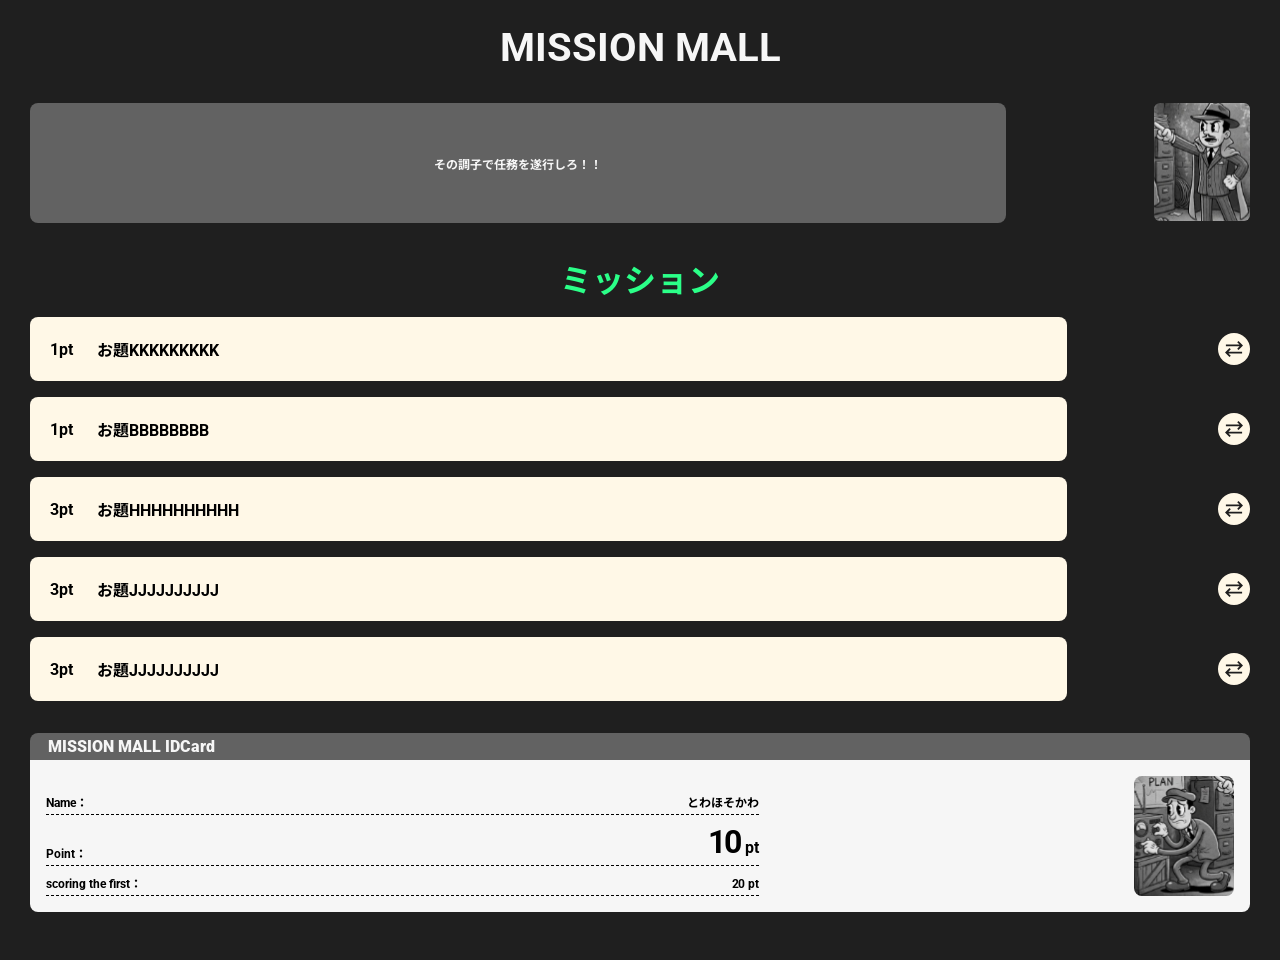
==== mission.html @ 9689bd32 "feat: ミッション一覧をランダムで表記" ====
<!doctype html>
<html lang="ja">
    <head>
        <meta charset="UTF-8" />
        <meta name="viewport" content="width=device-width, initial-scale=1.0" />
        <title>ミッション開始</title>
        <link
            href="https://fonts.googleapis.com/css2?family=Noto+Sans+JP:wght@600&family=Oswald:wght@329&family=Roboto:ital,wght@0,100..900;1,100..900&family=Sawarabi+Mincho&family=Yuji+Mai&display=swap"
            rel="stylesheet"
        />
        <link rel="stylesheet" href="css/ress.css" />
        <link rel="stylesheet" href="css/style.css" />
        <link rel="stylesheet" href="css/mission.css" />
        <script src="js/mission.js" defer></script>
    </head>
    <body>
        <header>
            <h1>MISSION MALL</h1>
        </header>
        <main>
            <div class="commander">
                <div class="commander_text">
                    <p>その調子で任務を遂行しろ！！</p>
                </div>
                <picture class="commander_img">
                    <img src="img/commander_img.svg" alt="" />
                </picture>
            </div>
            <div class="mission">
                <section class="mission_text">
                    <h2>ミッション</h2>
                </section>
                <ul class="mission_list_wrapper">
                    <!-- <li class="mission_list_wrap">
                        <div class="mission_list">
                            <p>5pt</p>
                            <p>相手に帽子をかぶらせろ</p>
                        </div>
                        <div class="change_btn">
                            <img src="img/arrow_icon.svg" alt="" />
                        </div>
                    </li>
                    <li class="mission_list_wrap">
                        <div class="mission_list">
                            <p>5pt</p>
                            <p>相手に帽子をかぶらせろ</p>
                        </div>
                        <div class="change_btn">
                            <img src="img/arrow_icon.svg" alt="" />
                        </div>
                    </li>
                    <li class="mission_list_wrap">
                        <div class="mission_list">
                            <p>5pt</p>
                            <p>相手に帽子をかぶらせろ</p>
                        </div>
                        <div class="change_btn">
                            <img src="img/arrow_icon.svg" alt="" />
                        </div>
                    </li>
                    <li class="mission_list_wrap">
                        <div class="mission_list">
                            <p>5pt</p>
                            <p>相手に帽子をかぶらせろ</p>
                        </div>
                        <div class="change_btn">
                            <img src="img/arrow_icon.svg" alt="" />
                        </div>
                    </li>
                    <li class="mission_list_wrap">
                        <div class="mission_list">
                            <p>5pt</p>
                            <p>相手に帽子をかぶらせろ</p>
                        </div>
                        <div class="change_btn">
                            <img src="img/arrow_icon.svg" alt="" />
                        </div>
                    </li> -->
                </ul>
            </div>
            <div class="card">
                <section class="card_top">
                    <h2>MISSION MALL IDCard</h2>
                </section>
                <div class="character_box">
                    <div class="character_name">
                        <section class="name">
                            <p>Name：</p>
                            <h3>とわほそかわ</h3>
                        </section>
                        <section class="point">
                            <p>Point：</p>
                            <h3><span>10</span> pt</h3>
                        </section>
                        <section class="max_score">
                            <p>scoring the first：</p>
                            <h3><span>20</span> pt</h3>
                        </section>
                    </div>
                    <picture class="character_img">
                        <img src="img/card_icon.svg" alt="" />
                    </picture>
                </div>
            </div>
        </main>
    </body>
</html>
---- css/ress.css ----
/* resset.dev • v5.0.2 */

/* # =================================================================
   # Global selectors
   # ================================================================= */

html {
    box-sizing: border-box;
    -webkit-text-size-adjust: 100%; /* Prevent adjustments of font size after orientation changes in iOS */
    word-break: normal;
    -moz-tab-size: 4;
    tab-size: 4;
}

*,
::before,
::after {
    background-repeat: no-repeat; /* Set `background-repeat: no-repeat` to all elements and pseudo elements */
    box-sizing: inherit;
}

::before,
::after {
    text-decoration: inherit; /* Inherit text-decoration and vertical align to ::before and ::after pseudo elements */
    vertical-align: inherit;
}

* {
    padding: 0; /* Reset `padding` and `margin` of all elements */
    margin: 0;
}

/* # =================================================================
   # General elements
   # ================================================================= */

hr {
    overflow: visible; /* Show the overflow in Edge and IE */
    height: 0; /* Add the correct box sizing in Firefox */
    color: inherit; /* Correct border color in Firefox. */
}

details,
main {
    display: block; /* Render the `main` element consistently in IE. */
}

summary {
    display: list-item; /* Add the correct display in all browsers */
}

small {
    font-size: 80%; /* Set font-size to 80% in `small` elements */
}

[hidden] {
    display: none; /* Add the correct display in IE */
}

abbr[title] {
    border-bottom: none; /* Remove the bottom border in Chrome 57 */
    /* Add the correct text decoration in Chrome, Edge, IE, Opera, and Safari */
    text-decoration: underline;
    text-decoration: underline dotted;
}

a {
    background-color: transparent; /* Remove the gray background on active links in IE 10 */
}

a:active,
a:hover {
    outline-width: 0; /* Remove the outline when hovering in all browsers */
}

code,
kbd,
pre,
samp {
    font-family: monospace, monospace; /* Specify the font family of code elements */
}

pre {
    font-size: 1em; /* Correct the odd `em` font sizing in all browsers */
}

b,
strong {
    font-weight: bolder; /* Add the correct font weight in Chrome, Edge, and Safari */
}

/* https://gist.github.com/unruthless/413930 */
sub,
sup {
    font-size: 75%;
    line-height: 0;
    position: relative;
    vertical-align: baseline;
}

sub {
    bottom: -0.25em;
}

sup {
    top: -0.5em;
}

table {
    border-color: inherit; /* Correct border color in all Chrome, Edge, and Safari. */
    text-indent: 0; /* Remove text indentation in Chrome, Edge, and Safari */
}

iframe {
    border-style: none;
}

/* # =================================================================
   # Forms
   # ================================================================= */

input {
    border-radius: 0;
}

[type="number"]::-webkit-inner-spin-button,
[type="number"]::-webkit-outer-spin-button {
    height: auto; /* Correct the cursor style of increment and decrement buttons in Chrome */
}

[type="search"] {
    -webkit-appearance: textfield; /* Correct the odd appearance in Chrome and Safari */
    outline-offset: -2px; /* Correct the outline style in Safari */
}

[type="search"]::-webkit-search-decoration {
    -webkit-appearance: none; /* Remove the inner padding in Chrome and Safari on macOS */
}

textarea {
    overflow: auto; /* Internet Explorer 11+ */
    resize: vertical; /* Specify textarea resizability */
}

button,
input,
optgroup,
select,
textarea {
    font: inherit; /* Specify font inheritance of form elements */
}

optgroup {
    font-weight: bold; /* Restore the font weight unset by the previous rule */
}

button {
    overflow: visible; /* Address `overflow` set to `hidden` in IE 8/9/10/11 */
}

button,
select {
    text-transform: none; /* Firefox 40+, Internet Explorer 11- */
}

/* Apply cursor pointer to button elements */
button,
[type="button"],
[type="reset"],
[type="submit"],
[role="button"] {
    cursor: pointer;
}

/* Remove inner padding and border in Firefox 4+ */
button::-moz-focus-inner,
[type="button"]::-moz-focus-inner,
[type="reset"]::-moz-focus-inner,
[type="submit"]::-moz-focus-inner {
    border-style: none;
    padding: 0;
}

/* Replace focus style removed in the border reset above */
button:-moz-focusring,
[type="button"]::-moz-focus-inner,
[type="reset"]::-moz-focus-inner,
[type="submit"]::-moz-focus-inner {
    outline: 1px dotted ButtonText;
}

button,
html [type='button'], /* Prevent a WebKit bug where (2) destroys native `audio` and `video`controls in Android 4 */
[type='reset'],
[type='submit'] {
    -webkit-appearance: button; /* Correct the inability to style clickable types in iOS */
}

/* Remove the default button styling in all browsers */
button,
input,
select,
textarea {
    background-color: transparent;
    border-style: none;
}

a:focus,
button:focus,
input:focus,
select:focus,
textarea:focus {
    outline-width: 0;
}

/* Style select like a standard input */
select {
    -moz-appearance: none; /* Firefox 36+ */
    -webkit-appearance: none; /* Chrome 41+ */
}

select::-ms-expand {
    display: none; /* Internet Explorer 11+ */
}

select::-ms-value {
    color: currentColor; /* Internet Explorer 11+ */
}

legend {
    border: 0; /* Correct `color` not being inherited in IE 8/9/10/11 */
    color: inherit; /* Correct the color inheritance from `fieldset` elements in IE */
    display: table; /* Correct the text wrapping in Edge and IE */
    max-width: 100%; /* Correct the text wrapping in Edge and IE */
    white-space: normal; /* Correct the text wrapping in Edge and IE */
    max-width: 100%; /* Correct the text wrapping in Edge 18- and IE */
}

::-webkit-file-upload-button {
    /* Correct the inability to style clickable types in iOS and Safari */
    -webkit-appearance: button;
    color: inherit;
    font: inherit; /* Change font properties to `inherit` in Chrome and Safari */
}

/* Replace pointer cursor in disabled elements */
[disabled] {
    cursor: default;
}

/* # =================================================================
   # Specify media element style
   # ================================================================= */

img {
    border-style: none; /* Remove border when inside `a` element in IE 8/9/10 */
}

/* Add the correct vertical alignment in Chrome, Firefox, and Opera */
progress {
    vertical-align: baseline;
}

/* # =================================================================
   # Accessibility
   # ================================================================= */

/* Specify the progress cursor of updating elements */
[aria-busy="true"] {
    cursor: progress;
}

/* Specify the pointer cursor of trigger elements */
[aria-controls] {
    cursor: pointer;
}

/* Specify the unstyled cursor of disabled, not-editable, or otherwise inoperable elements */
[aria-disabled="true"] {
    cursor: default;
}
---- css/style.css ----
:root {
    --mainColor: #fff8e7;
    --bgColor: #1f1f1f;
    --textboxColor: #626262;
    --whiteColor: #f6f6f6;
    --goodColor: #2bff88;
    --badColor: #ff4fa3;
    --blockColor: #000;
    --modeBtnColor: #ffd400;
    --modeBtnHoverColor: #ffe87a;
    --bgSuccessColor: rgba(31, 31, 31, 0.7);
    --grayColor: #d9d9d9;
}

body {
    background-color: var(--bgColor);
}

html {
    font-size: 62.5%;
    font-family: "Roboto", "Noto Sans JP", sans-serif;
}
---- css/mission.css ----
h1 {
    color: var(--whiteColor);
    font-size: 4rem;
    margin: 24px 30px 0;
    text-align: center;
}

.commander {
    display: flex;
    gap: 24px;
    justify-content: space-between;
    margin: 32px 30px 0;
    .commander_text {
        display: flex;
        justify-content: center;
        align-items: center;
        background-color: var(--textboxColor);
        padding: 0 20px;
        border-radius: 8px;
        width: 80%;
        p {
            text-align: center;
            color: var(--whiteColor);
            font-size: 1.2rem;
            font-weight: bold;
        }
    }
}

.mission {
    margin: 32px 30px 0;
    .mission_text {
        h2 {
            text-align: center;
            font-size: 3.2rem;
            color: var(--goodColor);
        }
    }
    .mission_list_wrapper {
        list-style-type: none;
        margin-top: 16px;
        display: flex;
        flex-direction: column;
        gap: 16px;
        .mission_list_wrap {
            display: flex;
            justify-content: space-between;
            align-items: center;
            gap: 8px;
            .mission_list {
                background-color: var(--mainColor);
                border-radius: 8px;
                display: flex;
                align-items: center;
                gap: 24px;
                padding: 20px;
                width: 85%;
                p {
                    font-size: 1.6rem;
                    font-weight: bold;
                }
            }
            .change_btn {
                width: 32px;
                height: 32px;
                background-color: var(--mainColor);
                border-radius: 100%;
                display: flex;
                justify-content: center;
                align-items: center;
                object-fit: contain;
            }
        }
    }
}

.card {
    margin: 32px 30px 48px;
    .card_top {
        background-color: var(--textboxColor);
        border-radius: 8px 8px 0 0;
        h2 {
            color: var(--whiteColor);
            padding: 4px 18px;
            font-size: 1.6rem;
            font-weight: 1000;
        }
    }
    .character_box {
        background-color: var(--whiteColor);
        padding: 16px;
        display: flex;
        justify-content: space-between;
        align-items: flex-end;
        gap: 16px;
        border-radius: 0 0 8px 8px;
        .character_name {
            display: flex;
            flex-direction: column;
            width: 60%;
            gap: 8px;
            p {
                font-size: 1.2rem;
                font-weight: bold;
            }
            h3 {
                font-size: 1.2rem;
                font-weight: bold;
            }
            section {
                width: 100%;
                display: flex;
                justify-content: space-between;
                align-items: flex-end;
                border-bottom: 1px dashed var(--blockColor);
                padding-bottom: 4px;
                span {
                    letter-spacing: -0.05em;
                }
            }
            .point {
                h3 {
                    font-size: 1.6rem;
                    span {
                        font-size: 3.2rem;
                    }
                }
            }
        }
        .character_img {
            width: 100px;
            height: 120px;
            border-radius: 8px;
            overflow: hidden;
            img {
                object-fit: cover;
                object-position: center;
            }
        }
    }
}
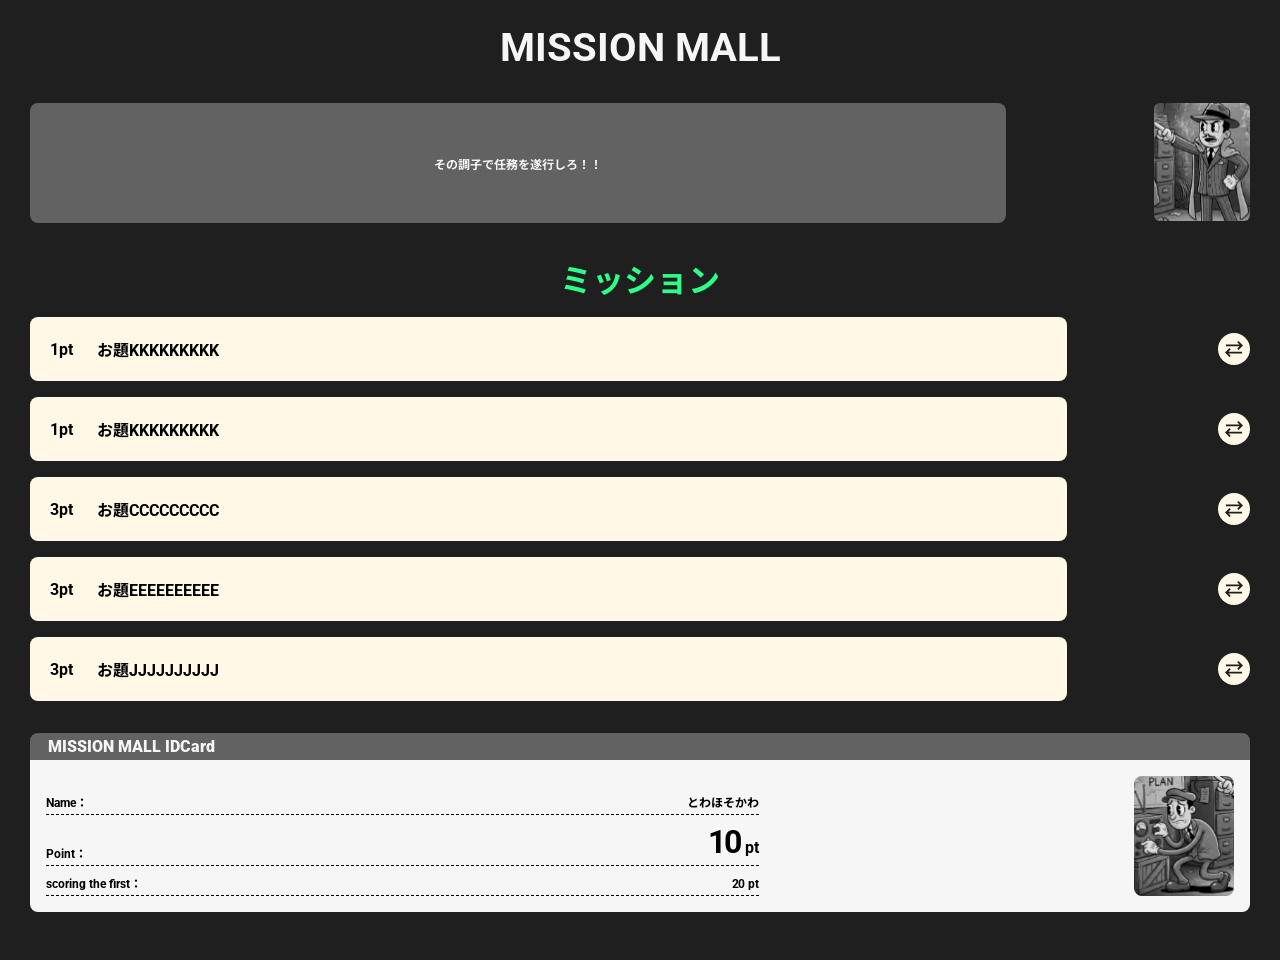
==== commit 1237aea3: "feat: ボタンクリックで成功アニメーション" ====
--- a/mission.html
+++ b/mission.html
@@ -32,43 +32,7 @@
                 </section>
                 <ul class="mission_list_wrapper">
                     <!-- <li class="mission_list_wrap">
-                        <div class="mission_list">
-                            <p>5pt</p>
-                            <p>相手に帽子をかぶらせろ</p>
-                        </div>
-                        <div class="change_btn">
-                            <img src="img/arrow_icon.svg" alt="" />
-                        </div>
-                    </li>
-                    <li class="mission_list_wrap">
-                        <div class="mission_list">
-                            <p>5pt</p>
-                            <p>相手に帽子をかぶらせろ</p>
-                        </div>
-                        <div class="change_btn">
-                            <img src="img/arrow_icon.svg" alt="" />
-                        </div>
-                    </li>
-                    <li class="mission_list_wrap">
-                        <div class="mission_list">
-                            <p>5pt</p>
-                            <p>相手に帽子をかぶらせろ</p>
-                        </div>
-                        <div class="change_btn">
-                            <img src="img/arrow_icon.svg" alt="" />
-                        </div>
-                    </li>
-                    <li class="mission_list_wrap">
-                        <div class="mission_list">
-                            <p>5pt</p>
-                            <p>相手に帽子をかぶらせろ</p>
-                        </div>
-                        <div class="change_btn">
-                            <img src="img/arrow_icon.svg" alt="" />
-                        </div>
-                    </li>
-                    <li class="mission_list_wrap">
-                        <div class="mission_list">
+                        <div class="mission_list mission_complete">
                             <p>5pt</p>
                             <p>相手に帽子をかぶらせろ</p>
                         </div>
--- a/css/mission.css
+++ b/css/mission.css
@@ -55,9 +55,32 @@
                 gap: 24px;
                 padding: 20px;
                 width: 85%;
+                transition: 0.2s;
                 p {
                     font-size: 1.6rem;
                     font-weight: bold;
+                }
+            }
+            .mission_complete {
+                background-color: rgba(255, 248, 231, 0.2);
+                position: relative;
+                &::after {
+                    content: "成功";
+                    position: absolute;
+                    top: 32%;
+                    left: 48%;
+                    color: var(--goodColor);
+                    font-weight: bold;
+                    font-size: 1.6rem;
+                }
+                &::before {
+                    content: "";
+                    position: absolute;
+                    top: 40%;
+                    left: 40%;
+                    background-image: url(../img/check_icon.svg);
+                    width: 15px;
+                    height: 15px;
                 }
             }
             .change_btn {
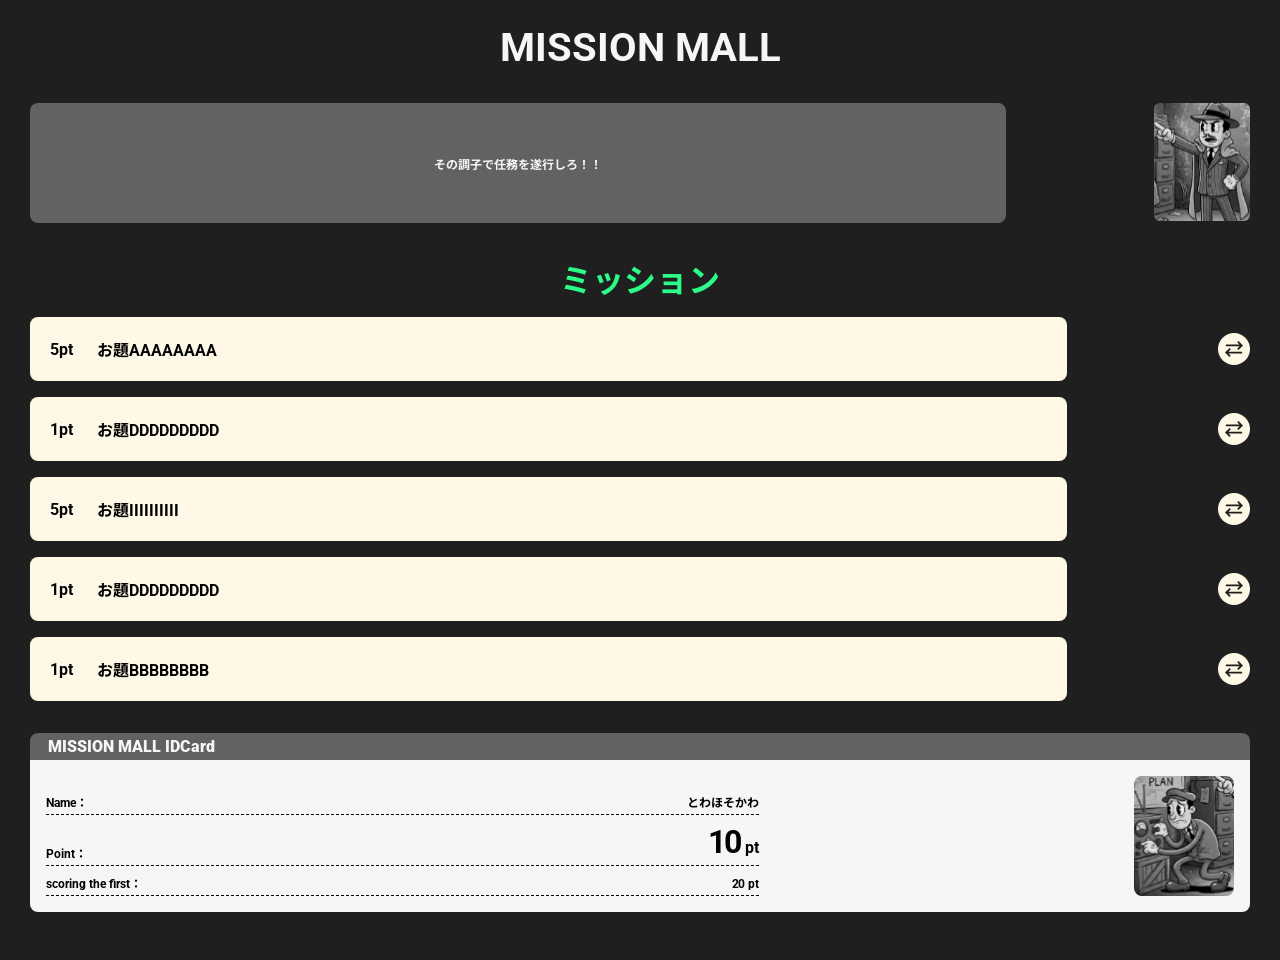
==== commit f510a1cf: "feat: 連打防止機能作成" ====
--- a/mission.html
+++ b/mission.html
@@ -54,7 +54,7 @@
                         </section>
                         <section class="point">
                             <p>Point：</p>
-                            <h3><span>10</span> pt</h3>
+                            <h3><span id="myPoint">10</span> pt</h3>
                         </section>
                         <section class="max_score">
                             <p>scoring the first：</p>
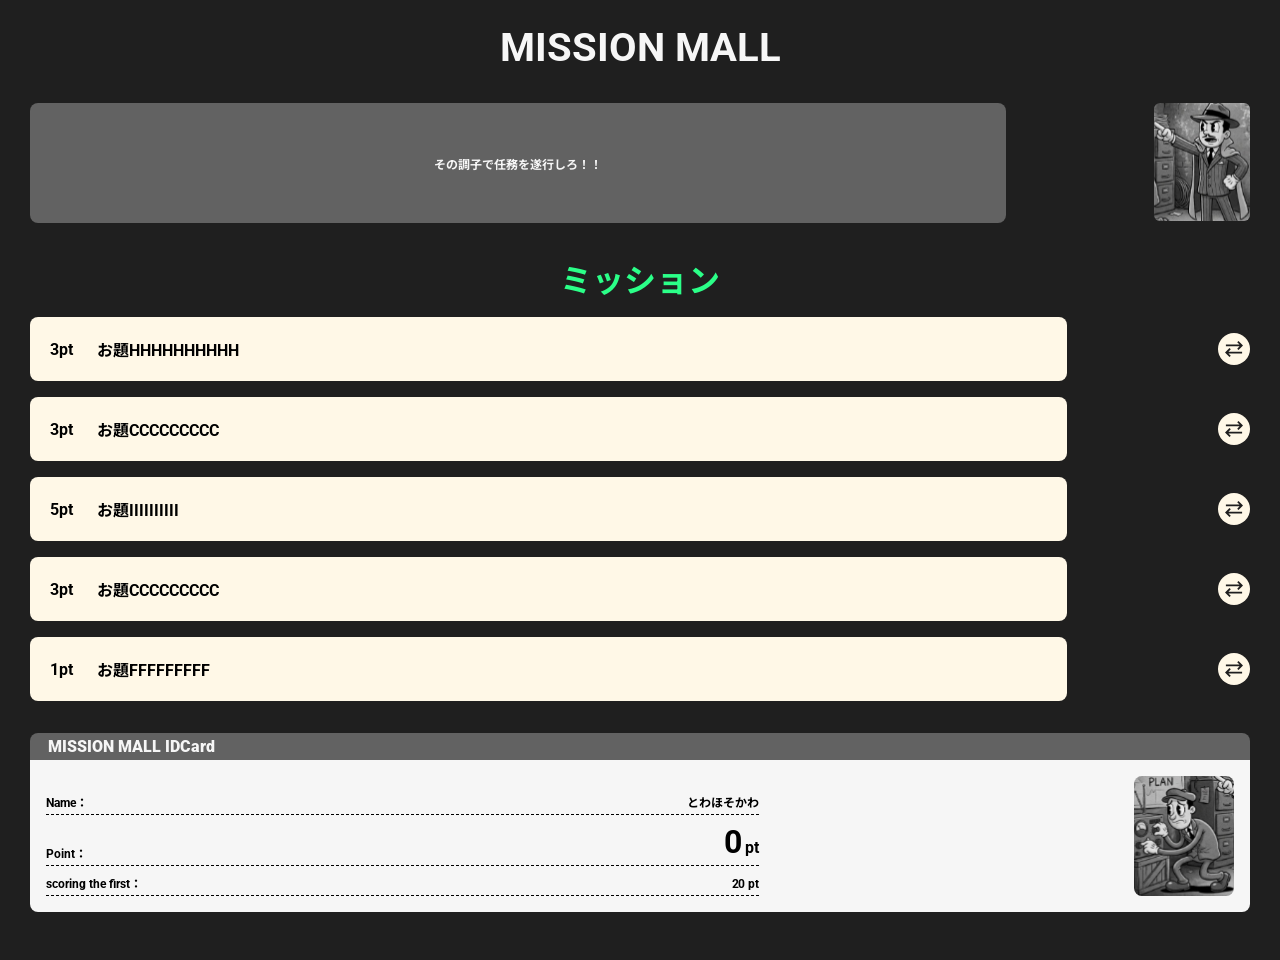
==== commit b1af98ca: "feat: mission画面" ====
--- a/mission.html
+++ b/mission.html
@@ -54,11 +54,11 @@
                         </section>
                         <section class="point">
                             <p>Point：</p>
-                            <h3><span id="myPoint">10</span> pt</h3>
+                            <h3><span id="myPoint">0</span> pt</h3>
                         </section>
                         <section class="max_score">
                             <p>scoring the first：</p>
-                            <h3><span>20</span> pt</h3>
+                            <h3><span id="maxScoreInput">20</span> pt</h3>
                         </section>
                     </div>
                     <picture class="character_img">
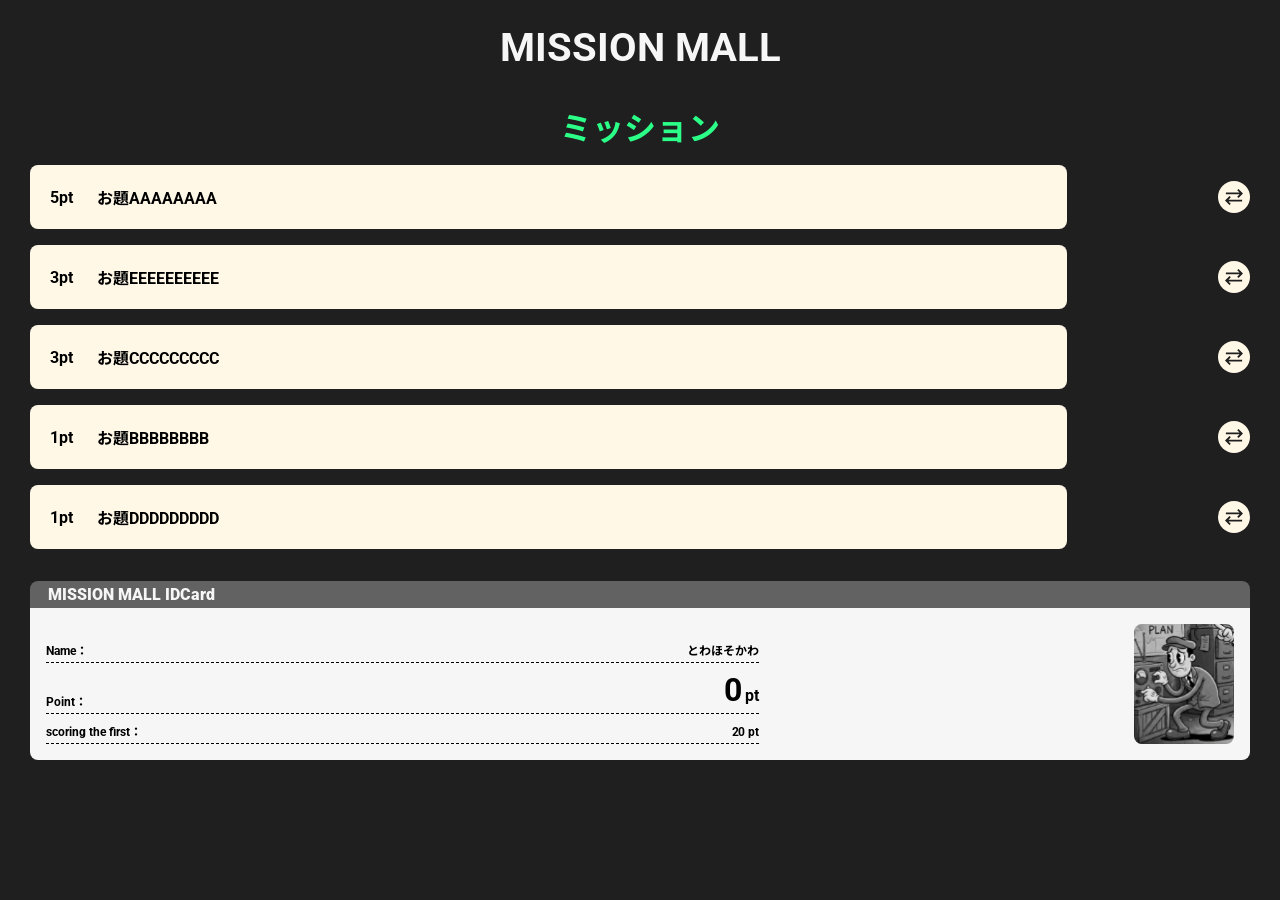
==== commit ce775754: "Merge pull request #17 from ShunKUN1182/missionPage style: コマンダーの削除" ====
--- a/mission.html
+++ b/mission.html
@@ -18,14 +18,14 @@
             <h1>MISSION MALL</h1>
         </header>
         <main>
-            <div class="commander">
+            <!-- <div class="commander">
                 <div class="commander_text">
                     <p>その調子で任務を遂行しろ！！</p>
                 </div>
                 <picture class="commander_img">
                     <img src="img/commander_img.svg" alt="" />
                 </picture>
-            </div>
+            </div> -->
             <div class="mission">
                 <section class="mission_text">
                     <h2>ミッション</h2>
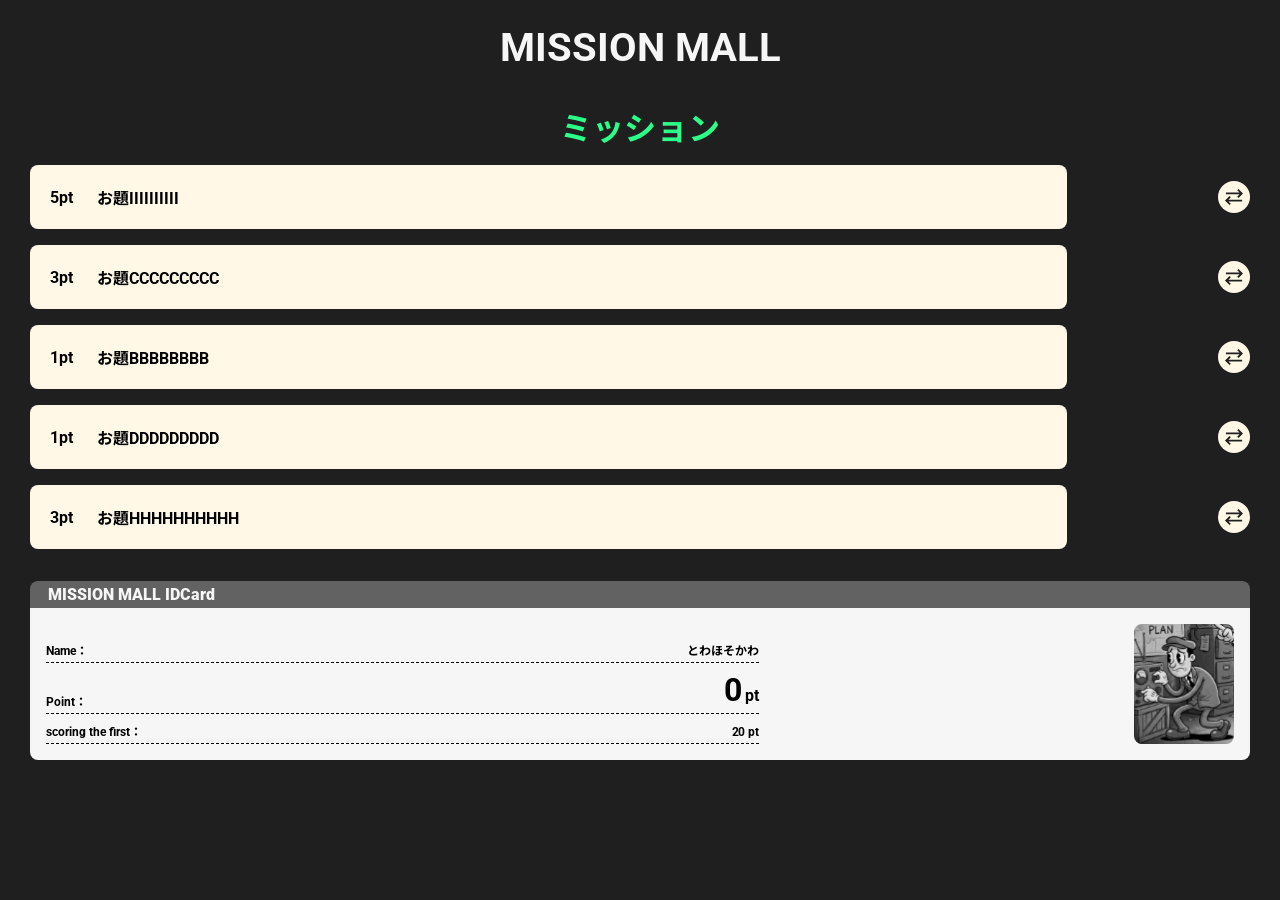
==== commit 8c954cb4: "feat: 任務完了スタンプ" ====
--- a/mission.html
+++ b/mission.html
@@ -18,6 +18,15 @@
             <h1>MISSION MALL</h1>
         </header>
         <main>
+        <div class="overlay">
+            <div class="stamp_wrap">
+                <div class="stamp_text">任務完了</div>
+                <!-- <div class="result_btn">
+                    <a href="index.html">結果画面</a>
+                </div> -->
+            </div>
+        </div>
+
             <!-- <div class="commander">
                 <div class="commander_text">
                     <p>その調子で任務を遂行しろ！！</p>
--- a/css/mission.css
+++ b/css/mission.css
@@ -162,3 +162,75 @@
         }
     }
 }
+
+.overlay{
+    position: fixed;
+    top: 0;
+    left: 0;
+    width: 100%;
+    height: 100%;
+    background-color: rgba(0, 0, 0 ,0.5);
+    z-index: 200;
+    display: flex;
+    justify-content: center;
+    opacity: 0;
+    visibility: hidden;
+    transition: opacity 0.3s;
+    &.active{
+        opacity: 1;
+        visibility: visible;
+        .stamp_text{
+            animation: stamp 0.2s cubic-bezier(0.2, 1, 0.3, 1.3) forwards;
+        }
+    }
+    .stamp_wrap{
+        display: flex;
+        flex-direction: column;
+        gap: 160px;
+    }
+    .stamp_text{
+        font-size: 4rem;
+        color: var(--goodColor);
+        border: 7px solid var(--goodColor);
+        border-radius: 24px;
+        display: flex;
+        justify-content: center;
+        align-items: center;
+        padding: 50px 80px;
+        height: 100px;
+        margin-top: 250px;
+        transform: scale(1)rotate(-10deg) skewX(-20deg);
+        opacity: 0;
+    }
+    /* .result_btn{
+        height: 60px;
+        background-color: var(--modeBtnColor);
+        border-radius: 16px;
+        a{
+            display: flex;
+            justify-content: center;
+            align-items: center;
+            width: 100%;
+            height: 100%;
+            text-decoration: none;
+            color: var(--blockColor);
+            font-size: 2.4rem;
+            cursor: pointer;
+            &:hover{
+                background-color: var(--modeBtnHoverColor);
+                border-radius: 16px;
+            }
+        }
+    } */
+}
+
+@keyframes stamp{
+    0%{
+        transform: scale(5) rotate(-10deg) skewX(-20deg);
+        opacity: 0;
+    }
+    100%{
+        transform: scale(1) rotate(-8deg) skewX(-10deg);
+        opacity: 1;
+    }
+}
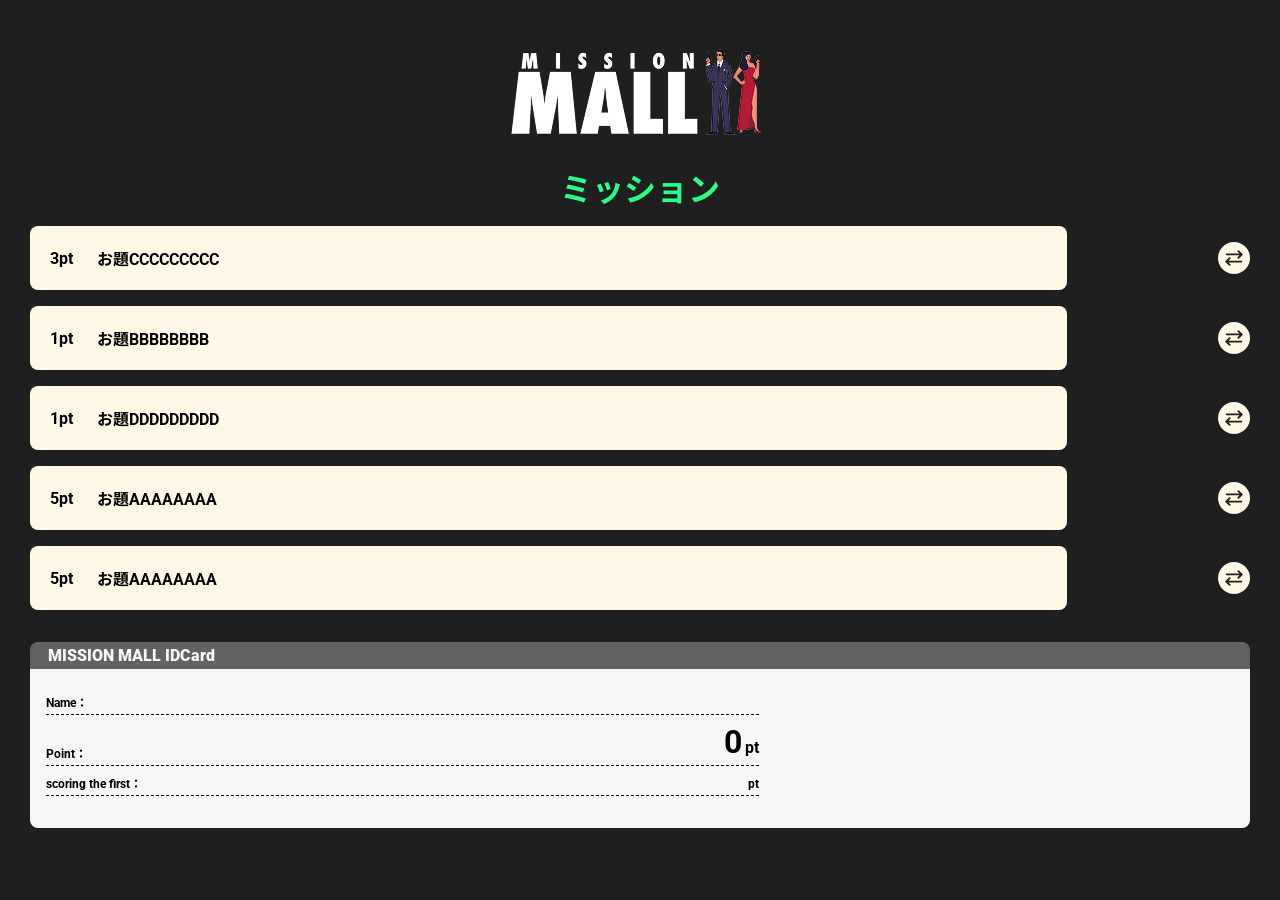
==== commit 18eab429: "Merge pull request #24 from ShunKUN1182/missionPage feat: ロジック部分は完成" ====
--- a/mission.html
+++ b/mission.html
@@ -15,17 +15,17 @@
     </head>
     <body>
         <header>
-            <h1>MISSION MALL</h1>
+            <h1><img src="img/logo.png" alt="" /></h1>
         </header>
         <main>
-        <div class="overlay">
-            <div class="stamp_wrap">
-                <div class="stamp_text">任務完了</div>
-                <!-- <div class="result_btn">
+            <div class="overlay">
+                <div class="stamp_wrap">
+                    <div class="stamp_text">任務完了</div>
+                    <!-- <div class="result_btn">
                     <a href="index.html">結果画面</a>
                 </div> -->
+                </div>
             </div>
-        </div>
 
             <!-- <div class="commander">
                 <div class="commander_text">
@@ -59,7 +59,7 @@
                     <div class="character_name">
                         <section class="name">
                             <p>Name：</p>
-                            <h3>とわほそかわ</h3>
+                            <h3 id="inputCodeName">とわほそかわ</h3>
                         </section>
                         <section class="point">
                             <p>Point：</p>
--- a/css/mission.css
+++ b/css/mission.css
@@ -3,6 +3,11 @@
     font-size: 4rem;
     margin: 24px 30px 0;
     text-align: center;
+    height: 140px;
+    img {
+        object-fit: cover;
+        object-position: center;
+    }
 }
 
 .commander {
@@ -28,7 +33,7 @@
 }
 
 .mission {
-    margin: 32px 30px 0;
+    margin: 0 30px 0;
     .mission_text {
         h2 {
             text-align: center;
@@ -111,7 +116,7 @@
     }
     .character_box {
         background-color: var(--whiteColor);
-        padding: 16px;
+        padding: 24px 16px 32px;
         display: flex;
         justify-content: space-between;
         align-items: flex-end;
@@ -152,7 +157,7 @@
         }
         .character_img {
             width: 100px;
-            height: 120px;
+            height: 100px;
             border-radius: 8px;
             overflow: hidden;
             img {
@@ -163,32 +168,32 @@
     }
 }
 
-.overlay{
+.overlay {
     position: fixed;
     top: 0;
     left: 0;
     width: 100%;
     height: 100%;
-    background-color: rgba(0, 0, 0 ,0.5);
+    background-color: rgba(0, 0, 0, 0.5);
     z-index: 200;
     display: flex;
     justify-content: center;
     opacity: 0;
     visibility: hidden;
     transition: opacity 0.3s;
-    &.active{
+    &.active {
         opacity: 1;
         visibility: visible;
-        .stamp_text{
+        .stamp_text {
             animation: stamp 0.2s cubic-bezier(0.2, 1, 0.3, 1.3) forwards;
         }
     }
-    .stamp_wrap{
+    .stamp_wrap {
         display: flex;
         flex-direction: column;
         gap: 160px;
     }
-    .stamp_text{
+    .stamp_text {
         font-size: 4rem;
         color: var(--goodColor);
         border: 7px solid var(--goodColor);
@@ -199,7 +204,7 @@
         padding: 50px 80px;
         height: 100px;
         margin-top: 250px;
-        transform: scale(1)rotate(-10deg) skewX(-20deg);
+        transform: scale(1) rotate(-10deg) skewX(-20deg);
         opacity: 0;
     }
     /* .result_btn{
@@ -224,13 +229,13 @@
     } */
 }
 
-@keyframes stamp{
-    0%{
+@keyframes stamp {
+    0% {
         transform: scale(5) rotate(-10deg) skewX(-20deg);
         opacity: 0;
     }
-    100%{
+    100% {
         transform: scale(1) rotate(-8deg) skewX(-10deg);
         opacity: 1;
     }
-}+}
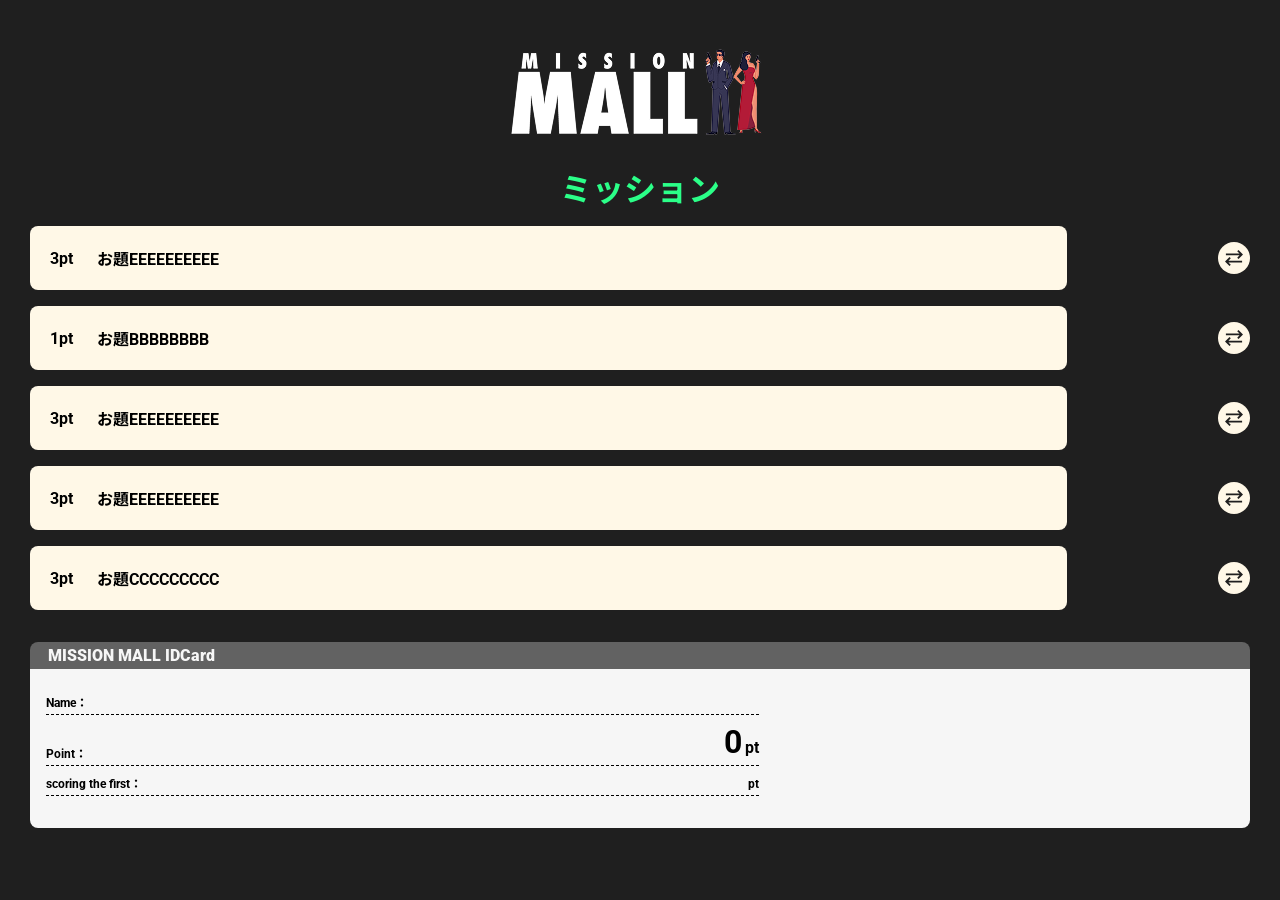
==== commit 3e81469f: "Merge pull request #26 from ShunKUN1182/resultPage Result page" ====
--- a/mission.html
+++ b/mission.html
@@ -27,14 +27,6 @@
                 </div>
             </div>
 
-            <!-- <div class="commander">
-                <div class="commander_text">
-                    <p>その調子で任務を遂行しろ！！</p>
-                </div>
-                <picture class="commander_img">
-                    <img src="img/commander_img.svg" alt="" />
-                </picture>
-            </div> -->
             <div class="mission">
                 <section class="mission_text">
                     <h2>ミッション</h2>
